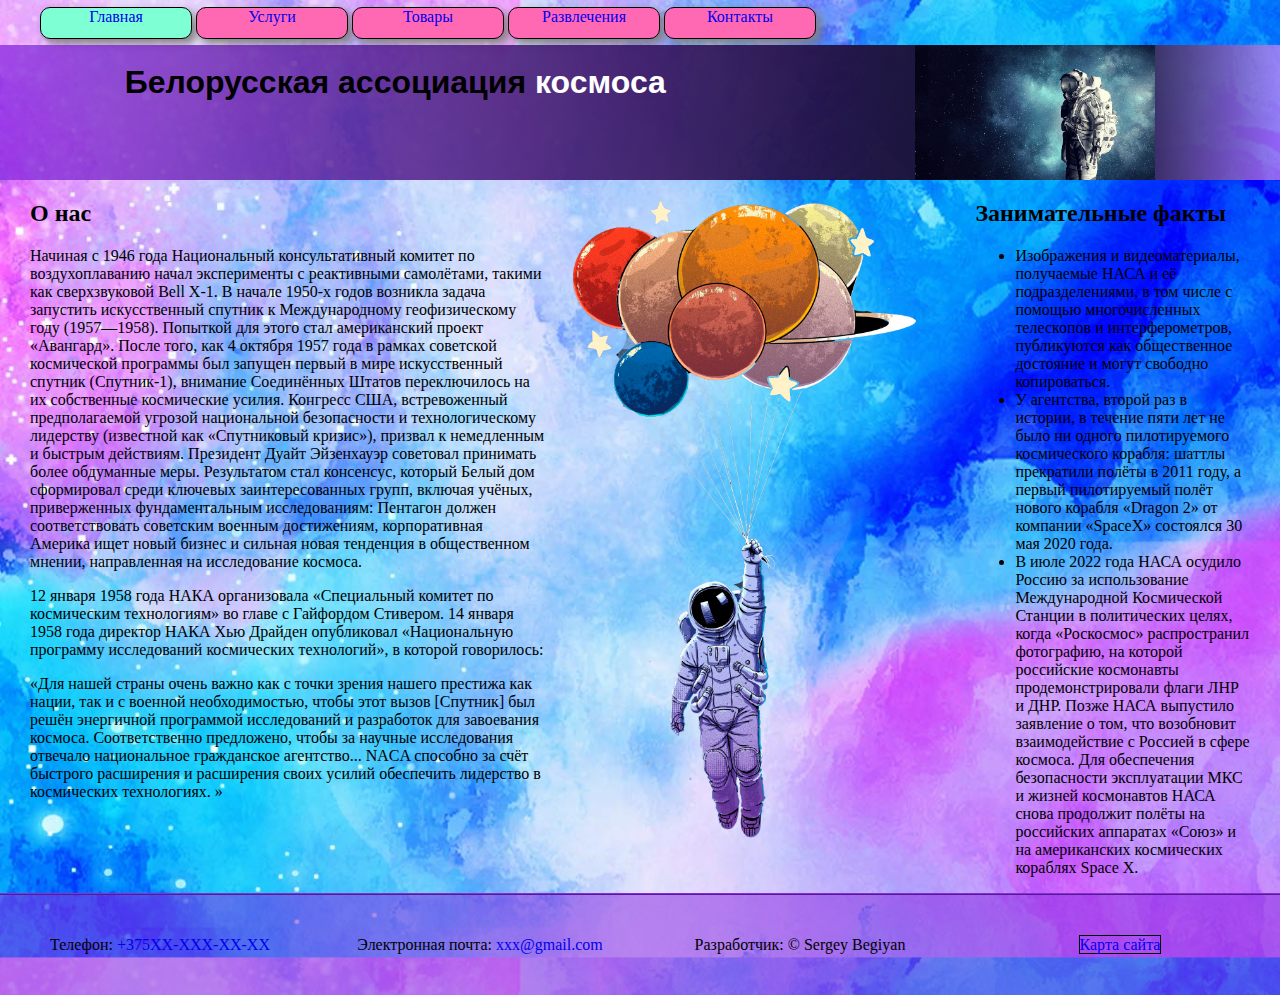
==== index.html @ 2a23e185 "add" ====
<!DOCTYPE html>
<html lang="ru">
<head>
    <link rel="icon" href="fav.ico">
    <meta description="Белорусская ассоциация космоса - лидер в области космических перевозок">
    <meta keywords="Space, star, moon">
    <meta charset="UTF-8">
    <meta name="viewport" content="width=device-width, initial-scale=1.0">
    <title>Белорусская ассоциация космоса</title>
    <link rel="stylesheet" href="styles/common.css">
    <link rel="stylesheet" href="styles/index.css">
</head>
<body>
    <div id="content">
        <nav>
            <ul class="none desctop">
                <a href="index.html"><li id="general" >Главная</li></a>
                <a href="pages/uslugi.html"><li id="uslugi" >Услуги</li></a>     
                <a href="pages/tovar.html"><li id="tovar" >Товары</li></a>  
                <a href="pages/rasvlech.html"><li id="rasvlech">Развлечения</li></a>
                <a href="pages/contact.html"><li id="kontakt">Контакты</li></a>
            </ul>
        </nav>
        <header> 
            <div id="menuHide">                
            </div>        
            <h1>Белорусская <span class="preHeadSpan">ассоциация</span> <span class="headSpan">космоса</span></h1>
            <img class="headImg" src="images/cosmonaftS.png">
        </header>
        <main>        
            <section>
                <img class="shar" src="images/shar.png">
                <h2>О нас</h2>
                <p>Начиная с 1946 года Национальный консультативный комитет по воздухоплаванию начал эксперименты с реактивными самолётами, такими как сверхзвуковой Bell X-1. В начале 1950-х годов возникла задача запустить искусственный спутник к Международному геофизическому году (1957—1958). Попыткой для этого стал американский проект «Авангард». После того, как 4 октября 1957 года в рамках советской космической программы был запущен первый в мире искусственный спутник (Спутник-1), внимание Соединённых Штатов переключилось на их собственные космические усилия. Конгресс США, встревоженный предполагаемой угрозой национальной безопасности и технологическому лидерству (известной как «Спутниковый кризис»), призвал к немедленным и быстрым действиям. Президент Дуайт Эйзенхауэр советовал принимать более обдуманные меры. Результатом стал консенсус, который Белый дом сформировал среди ключевых заинтересованных групп, включая учёных, приверженных фундаментальным исследованиям: Пентагон должен соответствовать советским военным достижениям, корпоративная Америка ищет новый бизнес и сильная новая тенденция в общественном мнении, направленная на исследование космоса.
                </p>
                <p>12 января 1958 года НАКА организовала «Специальный комитет по космическим технологиям» во главе с Гайфордом Стивером. 14 января 1958 года директор НАКА Хью Драйден опубликовал «Национальную программу исследований космических технологий», в которой говорилось:
                </p>
                <q>Для нашей страны очень важно как с точки зрения нашего престижа как нации, так и с военной необходимостью, чтобы этот вызов [Спутник] был решён энергичной программой исследований и разработок для завоевания космоса. Соответственно предложено, чтобы за научные исследования отвечало национальное гражданское агентство... NACA способно за счёт быстрого расширения и расширения своих усилий обеспечить лидерство в космических технологиях.
                </q>                    
            </section>
            <aside>
                <h2>Занимательные факты</h2>   
                <ul>
                    <li>Изображения и видеоматериалы, получаемые НАСА и её подразделениями, в том числе с помощью многочисленных телескопов и интерферометров, публикуются как общественное достояние и могут свободно копироваться.
                    </li>
                    <li>
                        У агентства, второй раз в истории, в течение пяти лет не было ни одного пилотируемого космического корабля: шаттлы прекратили полёты в 2011 году, а первый пилотируемый полёт нового корабля «Dragon 2» от компании «SpaceX» состоялся 30 мая 2020 года.
                    </li>
                    <li>
                        В июле 2022 года НАСА осудило Россию за использование Международной Космической Станции в политических целях, когда «Роскосмос» распространил фотографию, на которой российские космонавты продемонстрировали флаги ЛНР и ДНР. Позже НАСА выпустило заявление о том, что возобновит взаимодействие с Россией в сфере космоса. Для обеспечения безопасности эксплуатации МКС и жизней космонавтов НАСА снова продолжит полёты на российских аппаратах «Союз» и на американских космических кораблях Space X.
                    </li>
                </ul> 
            </aside> 
        </main>      
        <footer>            
            <div class="foot">Телефон: <a href="tel:+375XXXXXXXXX">+375ХХ-ХХХ-ХХ-ХХ</a></div>
            <div class="foot">Электронная почта: <a href="mailto:xxx@gmail.com">xxx@gmail.com</a></div>
            <div class="foot">Разработчик: &copy; Sergey Begiyan</div>  
            <div class="foot"><a class="map" href="map.html">Карта сайта</a></div>
        </footer>
    </div>
    <script src="scripts/menu.js"></script>
</body>
</html>
---- styles/common.css ----
@media (max-width: 1199px) {
    html{
        font-size: small;
    }
}

body {
    margin: 0;
    padding: 0;
    background-image: url(../images/fon.jpg);
    background-size:cover;
}

#content {   
    grid-template-rows: 5vh 20vh auto 10vh;
    height: 100vh;
    display: grid;           
    grid-template-areas: 
    "nav nav"
    "header header"
    "main main"
    "footer footer";        
}

@media (min-width: 1400px){
    #content {
        grid-template-rows: 5vh 20vh auto 10vh; 
    }
     h1 {
        font-size: 3rem;
        padding-right: 100px;    
    }
} 

@media (min-width: 992px) and (max-width: 1399px){
    #content {        
        grid-template-rows: 5vh 15vh auto 10vh;         
    }
     h1 {
        font-size: 2rem; 
        line-height: 2rem;           
    }
}

@media (min-width: 992px) {
    #menuHide {
        display: none;
    }
     nav ul {
    list-style: none;   
    }
}

@media (max-width: 991px) {   
    #content {        
        grid-template-rows: 1vh 10vh auto 10vh;         
    }    
    #menuHide {
        z-index: 9;
        cursor: pointer;
        width: 40px;
        margin-top: auto;
        margin-bottom: auto;
        margin-right: 10px;
        margin-left: 10px;
        height: 50px;                
        background: linear-gradient(to top, 
        transparent 0%, transparent 25%, 
        black 25%, black 27%,
        transparent 27%, transparent 47%,
        black 47%, black 49%,
        transparent 49%, transparent 69%, 
        black 69%, black 71%,
        transparent 71%, transparent 100%);        
    }
    .none {
        display: none; 
  } 
}

.visible {
    width: 375px;
    height: 450px;
    background-color: rgba(161, 74, 242, 0.969);
    border: 4px ridge blueviolet;
    z-index: 10;
    border-color: rgba(157, 62, 246, 0.764);
    overflow: hidden;
}

.visible li {
    width: 375px;
    height: 40px;
    color: black;
    border-bottom: 1px solid blue;
    display: block;
    margin-left: -40px;
    line-height: 40px;
    text-align: center;   
}

.visible ul {
    margin-top: -230px;
}

nav {    
    grid-area: nav;
    display: flex;
    align-items: center;
}

header {    
    background: linear-gradient(to right,  
                 rgba(137, 43, 226, 0.767) 0%,
                 #0d0c1d 85%,
                 rgba(190, 128, 248, 0.767) 100% );
    grid-area: header;    
    display: flex;
    justify-content: space-around;
}

h1 {
    font-family: 'Lucida Sans', 'Lucida Sans Regular', 'Lucida Grande', 'Lucida Sans Unicode', Geneva, Verdana, sans-serif;
}

@media (min-width: 768px) and (max-width: 991px) {
    h1 {
        font-size: 1.5rem; 
        line-height: 1.5rem;           
    }
}

@media (min-width: 500px) and (max-width: 767px) {
    h1 {
        font-size: 1.5rem; 
        line-height: 1.5rem;         
    }
}

@media (max-width: 500px) {
    h1 {
        font-size: 1rem;
        line-height: 1rem;
    }
}

.headSpan {
    color: white
}

footer {    
    grid-area: footer; 
    display: grid;
    grid-template-columns: repeat(auto-fill, minmax(300px, 1fr));
    margin-top: 0;
    border-top: 2px ridge blueviolet;
    background-color: rgba(137, 43, 226, 0.531);    
    font-family: 'Times New Roman', Times, serif; 
    justify-content: space-around; 
    row-gap: 5px;
    height: 100px;
}

.foot {
    place-self: center;
}

.desctop li {
    border: 1px solid black;
    border-radius: 10px;
    width: 150px;
    height: 30px;    
    display: inline-block;
    text-align: center;
    background-color:hotpink;
    box-shadow: 5px 5px 10px grey;
}

nav li:hover {
    transform: scale(1.2);
    background-color: aqua;
    transition: 1.5s;
    color: crimson;    
}

nav li:active {
    color: aquamarine;
}

.map {
    border: 1px solid black;
}

a {
    text-decoration: none;    
}
---- styles/index.css ----
@media (min-width: 1680px){
    main {
        grid-area: main;
        display: grid;
        grid-template-columns: [one] 0.5fr [two] 1fr [three] 1fr [four] 1fr [five] 0.5fr [six];
        gap: 30px;    
    }
    section {    
        grid-column-start: two;
        grid-column-end: four;
    }
    aside {    
        grid-column-start: four;
        grid-column-end: five;
    }
}
@media (min-width: 992px) and (max-width: 1679px){
    main {
        margin-left: 30px;
        margin-right: 30px;
        display: grid;
        grid-template-columns: 1fr 0.3fr;    
        gap: 30px;
    }
}
@media (max-width: 991px){
    main{
        width: 95vw;
        text-align:justify;
    }
    section, aside {
        margin-left: 20px;
    }
}

#general {
    background-color: aquamarine; 
}

.shar {
    width: 400px;
    float: right;
    margin-top: 0;
    transition-duration: 5s;
    transition-property: margin-top;
}

.shar:hover {
    margin-top: -300px;
}
@media (min-width: 992px) and (max-width: 1200px) {
    .shar {
        width: 300px;        
    }
}
@media (max-width: 991px){
    .shar {
        display: none;        
    }
}
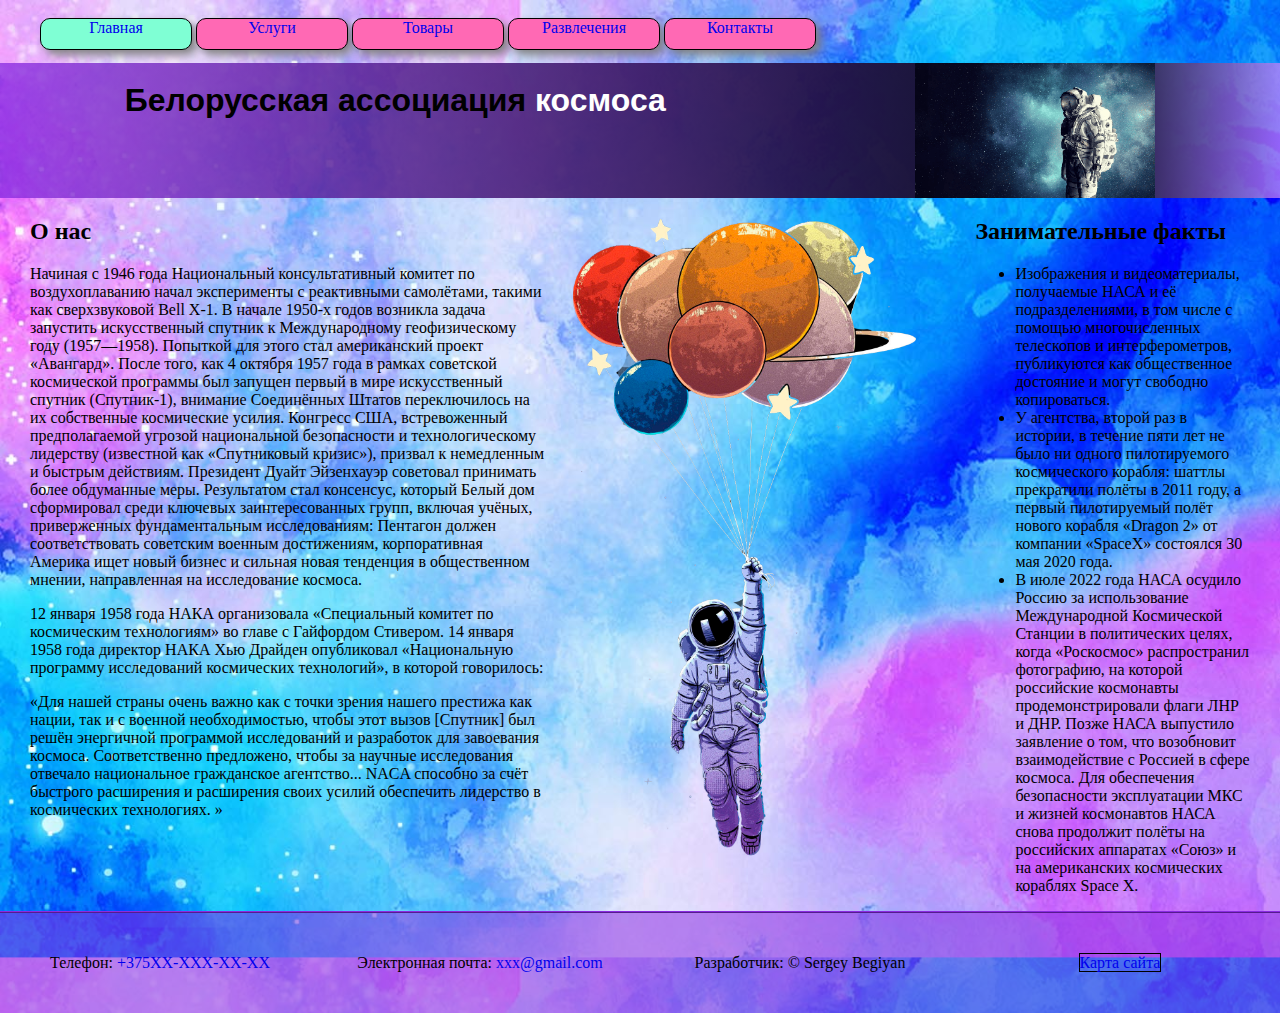
==== commit 5da45c73: "newonce" ====
--- a/index.html
+++ b/index.html
@@ -2,8 +2,8 @@
 <html lang="ru">
 <head>
     <link rel="icon" href="fav.ico">
-    <meta description="Белорусская ассоциация космоса - лидер в области космических перевозок">
-    <meta keywords="Space, star, moon">
+    <meta name="description" content="Белорусская ассоциация космоса - лидер в области космических перевозок">
+    <meta name="keywords" content="Space, star, moon">
     <meta charset="UTF-8">
     <meta name="viewport" content="width=device-width, initial-scale=1.0">
     <title>Белорусская ассоциация космоса</title>
@@ -56,7 +56,7 @@
             <div class="foot">Телефон: <a href="tel:+375XXXXXXXXX">+375ХХ-ХХХ-ХХ-ХХ</a></div>
             <div class="foot">Электронная почта: <a href="mailto:xxx@gmail.com">xxx@gmail.com</a></div>
             <div class="foot">Разработчик: &copy; Sergey Begiyan</div>  
-            <div class="foot"><a class="map" href="map.html">Карта сайта</a></div>
+            <div class="foot"><a class="map" href="pages/map.html">Карта сайта</a></div>
         </footer>
     </div>
     <script src="scripts/menu.js"></script>
--- a/styles/common.css
+++ b/styles/common.css
@@ -5,6 +5,7 @@
 }
 
 body {
+    
     margin: 0;
     padding: 0;
     background-image: url(../images/fon.jpg);
@@ -24,7 +25,7 @@
 
 @media (min-width: 1400px){
     #content {
-        grid-template-rows: 5vh 20vh auto 10vh; 
+        grid-template-rows: 7vh 20vh auto 10vh; 
     }
      h1 {
         font-size: 3rem;
@@ -34,7 +35,7 @@
 
 @media (min-width: 992px) and (max-width: 1399px){
     #content {        
-        grid-template-rows: 5vh 15vh auto 10vh;         
+        grid-template-rows: 7vh 15vh auto 10vh;         
     }
      h1 {
         font-size: 2rem; 
@@ -88,7 +89,7 @@
     overflow: hidden;
 }
 
-.visible li {
+.visible li {    
     width: 375px;
     height: 40px;
     color: black;
@@ -166,6 +167,7 @@
 }
 
 .desctop li {
+    margin-top: 5px;
     border: 1px solid black;
     border-radius: 10px;
     width: 150px;
